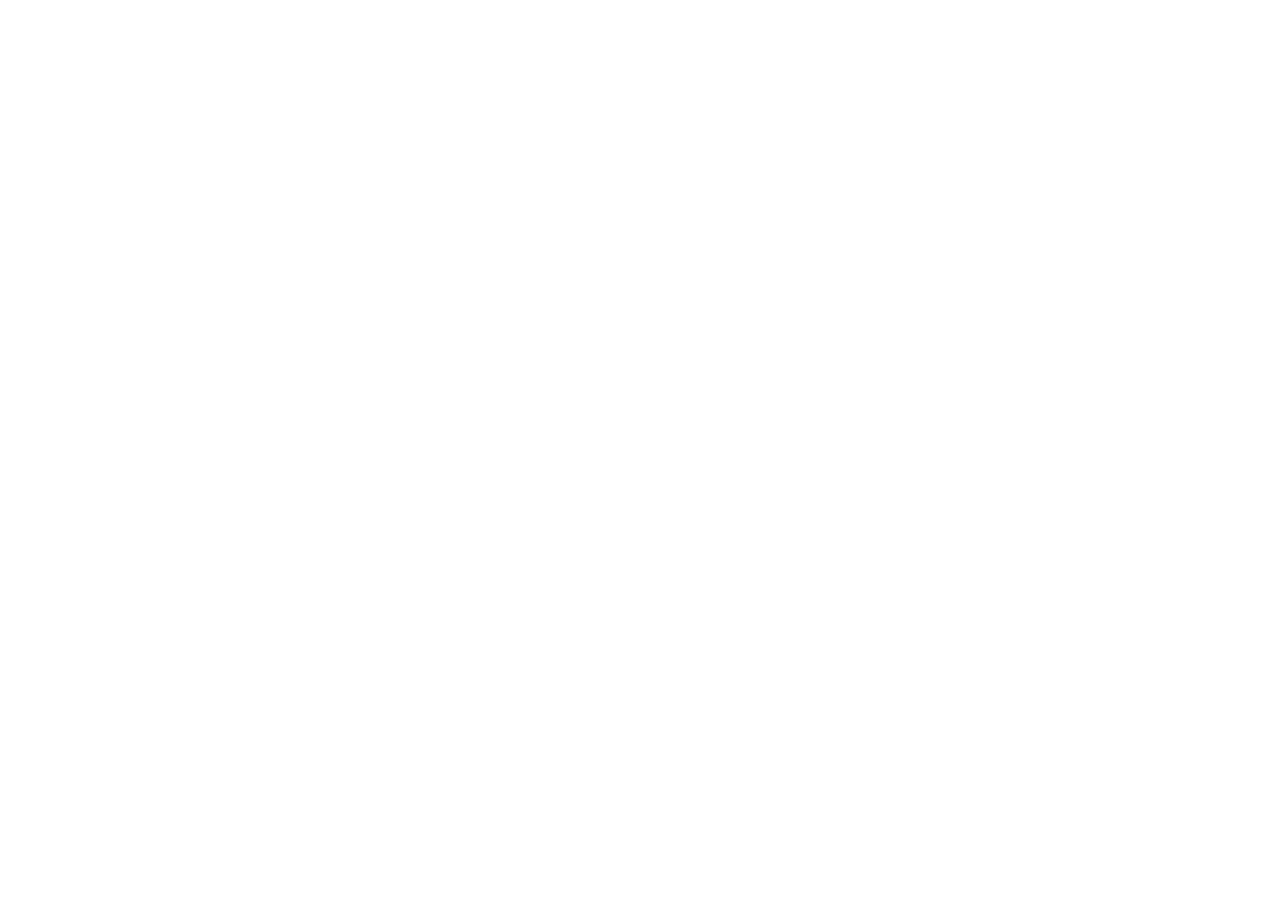
==== Index.html @ ebd0952e "Привет" ====
<!DOCTYPE html>
<html lang="en">
<head>
    <meta charset="UTF-8">
    <meta name="viewport" content="width=device-width, initial-scale=1.0">
    <title>Document</title>
</head>
<body>
    
</body>
</html>
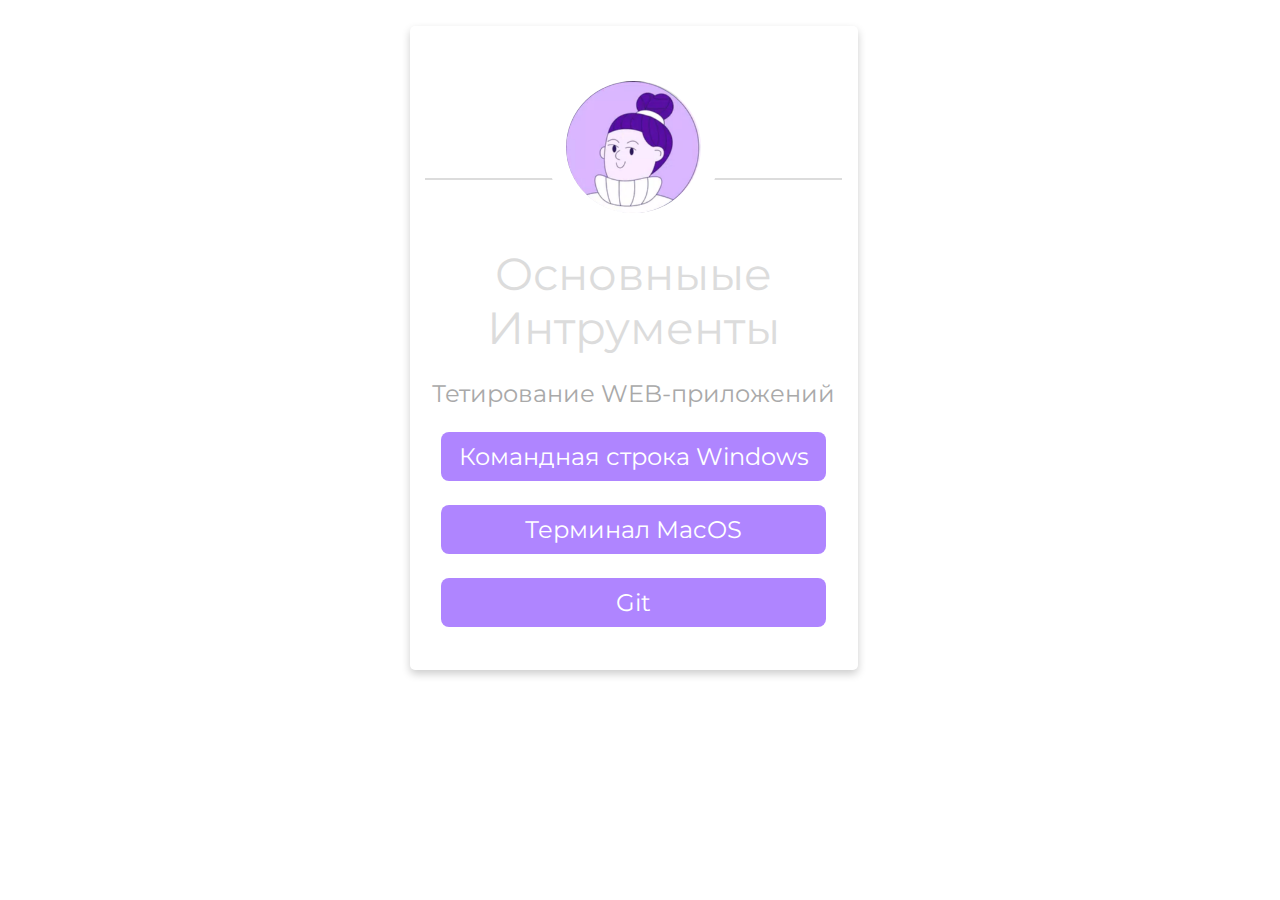
==== commit e483a075: "Привет2" ====
--- a/Index.html
+++ b/Index.html
@@ -1,11 +1,39 @@
 <!DOCTYPE html>
-<html lang="en">
-<head>
-    <meta charset="UTF-8">
-    <meta name="viewport" content="width=device-width, initial-scale=1.0">
-    <title>Document</title>
-</head>
-<body>
-    
-</body>
+<html>
+   <head>
+      <title>Portal for QA</title>
+      <link rel="stylesheet" type="text/css" href="style.css">
+      <link rel="stylesheet" type="text/css" href="font-awesome (1).css">
+      <link rel="shortcut icon" href="fav.ico" type="image/x-icon">
+      <link href="https://fonts.googleapis.com/css?family=Montserrat:700" rel="stylesheet">
+      <meta charset="utf-8">
+      <meta name="viewport" content="width=device-width, initial-scale=1">
+   </head>
+   <body>
+      <!--Card-->
+      <div class="card animate.css fadeIn">
+      <center><img class="center animated.css rollIn" src="ava (1).png" alt="avatar"></center>
+         <hr>
+         <div class="name">
+            Основныые Интрументы
+         </div>
+         <p class="subtitle">Тетирование WEB-приложений</p>
+        </hr>
+         <p class="location" align="center">
+            <a href="cmd.html">Командная строка Windows</a>
+        </p>
+        <p class="location" align="center">
+           <a href="mac.html">Терминал MacOS</a>
+        </p>
+         <p class="location" align="center">
+           <a href="git.html">Git</a>
+        </p>
+        <p> <br>
+        </p>
+     </div>
+     <!--footer-->
+     <footer class="animate.css fadeIn">
+         &copy; 2024. SkyPro
+      </footer>
+   </body>
 </html>--- a/style.css
+++ b/style.css
@@ -0,0 +1,301 @@
+* {
+	font-family: 'Montserrat', sans-serif;
+}
+
+body {
+	width: 100%;
+	margin: 0px;
+	background-image: url(../img/bg.jpg);
+	background-repeat: repeat-y no-repeat;
+	background-size: cover;
+	background-position: center;
+	background-attachment: fixed;
+}
+
+.icons>a {
+	text-decoration: none;
+	color: darkgray;
+}
+
+.location>a {
+	text-decoration: none;
+	color: white;
+}
+
+.location:hover {
+	box-shadow: 0 8px 16px 0 rgba(0, 0, 0, 0.2);
+}
+
+
+/*---------- Responsive Grid ---------------*/
+
+@media screen and (min-width: 1001px) {
+	.card {
+		margin-left: 32%;
+		margin-top: 2%;
+		padding: 0px;
+		background-color: white;
+		box-shadow: 0 4px 8px 0 rgba(0, 0, 0, 0.2);
+		transition: 0.3s;
+		width: 35%;
+		border-radius: 5px;
+	}
+	.card:hover {
+		box-shadow: 0 8px 16px 0 rgba(0, 0, 0, 1);
+	}
+	img {
+		border: 20px solid white;
+		border-radius: 50%;
+		margin-top: 8%;
+		margin-bottom: -15% !important;
+		width: 30%;
+	}
+	.name {
+		text-align: center;
+		font-size: 2.8em;
+		color: gainsboro;
+		margin-top: 15%;
+		margin-bottom: auto;
+		text-transform: capitalize;
+	}
+	hr {
+		width: 93%;
+		height: 2px;
+		background-color: gainsboro;
+		border: 0px;
+	}
+	.subtitle {
+		text-align: center;
+		font-size: 1.5em;
+		color: darkgray;
+	}
+	.icons {
+		font-size: 18px;
+		text-align: center;
+		margin-right: 0px;
+		margin-left: 0px;
+		color: darkgray;
+		margin-bottom: 40px;
+	}
+	.location {
+		text-align: center;
+		color: white;
+		font-size: 1.5em;
+		display: block;
+		background-color: rgba(175,133,255,1);
+		padding: 10px;
+		margin-left: 7%;
+		margin-right: 7%;
+		border-radius: 8px;
+	}
+}
+
+@media (min-width: 100px) and (max-width: 728px) and (orientation:portrait) {
+	body {
+		width: 100%;
+		margin: 0px;
+		background: url(../img/bg.jpg) fixed no;
+		overflow-x: hidden;
+	}
+	hr {
+		width: 93%;
+		height: 2px;
+		background-color: gainsboro;
+		border: 0px;
+	}
+	.card {
+		margin-top: 10%;
+		margin-left: 2%;
+		margin-right: 0px;
+		background-color: white;
+		box-shadow: 0 4px 8px 0 rgba(0, 0, 0, 0.2);
+		transition: 0.3s;
+		width: 95%;
+		border-radius: 5px;
+	}
+	.card:hover {
+		box-shadow: 0 8px 16px 0 rgba(0, 0, 0, 1);
+	}
+	img {
+		border: 15px solid white;
+		margin-bottom: -20% !important;
+		border-radius: 50%;
+		width: 33%;
+	}
+	.name {
+		padding-right: 4px;
+		padding-left: 4px;
+		text-align: center;
+		font-size: 2.5em;
+		color: gainsboro;
+		margin-top: 16%;
+		margin-bottom: auto;
+		text-transform: capitalize;
+	}
+	.subtitle {
+		text-align: center;
+		font-size: 1.2em;
+		color: darkgray;
+	}
+	.icons {
+		font-size: 11px;
+		text-align: center;
+		margin-right: 0px;
+		margin-left: 0px;
+		color: darkgray;
+		margin-bottom: 40px;
+	}
+	.location {
+		text-align: center;
+		color: white;
+		font-size: 0.8em;
+		display: block;
+		background-color: rgba(175,133,255,1);
+		padding: 10px;
+		margin-left: 7%;
+		margin-right: 7%;
+		border-radius: 8px;
+	}
+}
+
+@media (min-width: 100px) and (max-width: 728px) and (orientation:landscape) {
+	body {
+		width: 100%;
+		margin: 0px;
+		background: url(../img/bg.jpg) fixed no;
+		overflow-x: hidden;
+	}
+	hr {
+		width: 93%;
+		height: 2px;
+		background-color: gainsboro;
+		border: 0px;
+	}
+	.card {
+		margin-top: 6%;
+		margin-left: 9%;
+		margin-right: 0px;
+		background-color: white;
+		box-shadow: 0 4px 8px 0 rgba(0, 0, 0, 0.2);
+		transition: 0.3s;
+		width: 80%;
+		border-radius: 5px;
+	}
+	.card:hover {
+		box-shadow: 0 8px 16px 0 rgba(0, 0, 0, 1);
+	}
+	img {
+		border: 15px solid white;
+		margin-bottom: -15% !important;
+		border-radius: 50%;
+		width: 25%;
+	}
+	.name {
+		padding-right: 4px;
+		padding-left: 4px;
+		text-align: center;
+		font-size: 2.8em;
+		color: gainsboro;
+		margin-top: 16%;
+		margin-bottom: auto;
+		text-transform: capitalize;
+	}
+	.subtitle {
+		text-align: center;
+		font-size: 1.9em;
+		color: darkgray;
+	}
+	.icons {
+		font-size: 18px;
+		text-align: center;
+		margin-right: 0px;
+		margin-left: 0px;
+		color: darkgray;
+		margin-bottom: 40px;
+	}
+	.location {
+		text-align: center;
+		color: white;
+		font-size: 1.5em;
+		display: block;
+		background-color: rgba(175,133,255,1);
+		padding: 10px;
+		margin-left: 7%;
+		margin-right: 7%;
+		border-radius: 8px;
+	}
+}
+
+@media only screen and (min-width: 728px) and (max-width: 1000px) {
+	body {
+		width: 100%;
+		margin: 0px;
+		background: url(../img/bg.jpg) fixed no;
+		overflow-x: hidden;
+	}
+	hr {
+		width: 93%;
+		height: 2px;
+		background-color: gainsboro;
+		border: 0px;
+	}
+	.card {
+		margin-top: 4%;
+		margin-left: 13%;
+		align-content: center;
+		background-color: white;
+		box-shadow: 0 4px 8px 0 rgba(0, 0, 0, 0.2);
+		transition: 0.3s;
+		width: 75%;
+		border-radius: 5px;
+	}
+	.card:hover {
+		box-shadow: 0 8px 16px 0 rgba(0, 0, 0, 1);
+	}
+	img {
+		border: 15px solid white;
+		margin-bottom: -18% !important;
+		border-radius: 50%;
+		width: 30%;
+	}
+	.name {
+		text-align: center;
+		font-size: 2.5em;
+		color: gainsboro;
+		margin-top: 16%;
+		margin-bottom: auto;
+		text-transform: capitalize;
+	}
+	.subtitle {
+		text-align: center;
+		font-size: 2em;
+		color: darkgray;
+	}
+	.icons {
+		font-size: 15px;
+		text-align: center;
+		margin-right: 0px;
+		margin-left: 0px;
+		color: darkgray;
+		margin-bottom: 40px;
+	}
+	.location {
+		text-align: center;
+		color: white;
+		font-size: 1.8em;
+		display: block;
+		background-color: rgba(175,133,255,1);
+		padding: 10px;
+		margin-left: 7%;
+		margin-right: 7%;
+		border-radius: 8px;
+	}
+}
+
+
+/*---------- Responsive Grid Ends ---------------*/
+footer {
+	text-align: center;
+	color: white;
+	font-size: 1.2em
+}--- a/font-awesome (1).css
+++ b/font-awesome (1).css
@@ -0,0 +1,2337 @@
+/*!
+ *  Font Awesome 4.7.0 by @davegandy - http://fontawesome.io - @fontawesome
+ *  License - http://fontawesome.io/license (Font: SIL OFL 1.1, CSS: MIT License)
+ */
+/* FONT PATH
+ * -------------------------- */
+@font-face {
+  font-family: 'Font-Awesome';
+  src: url('../fonts/fontawesome-webfont.eot?v=4.7.0');
+  src: url('../fonts/fontawesome-webfont.eot?#iefix&v=4.7.0') format('embedded-opentype'), url('../fonts/fontawesome-webfont.woff2?v=4.7.0') format('woff2'), url('../fonts/fontawesome-webfont.woff?v=4.7.0') format('woff'), url('../fonts/fontawesome-webfont.ttf?v=4.7.0') format('truetype'), url('../fonts/fontawesome-webfont.svg?v=4.7.0#fontawesomeregular') format('svg');
+  font-weight: normal;
+  font-style: normal;
+}
+.fa {
+  display: inline-block;
+  font: normal normal normal 14px/1 Font-Awesome;
+  font-size: inherit;
+  text-rendering: auto;
+  -webkit-font-smoothing: antialiased;
+  -moz-osx-font-smoothing: grayscale;
+}
+/* makes the font 33% larger relative to the icon container */
+.fa-lg {
+  font-size: 2em;
+  line-height: 0.75em;
+  vertical-align: -15%;
+}
+.fa-2x {
+  font-size: 2em;
+}
+.fa-3x {
+  font-size: 3em;
+}
+.fa-4x {
+  font-size: 4em;
+}
+.fa-5x {
+  font-size: 5em;
+}
+.fa-fw {
+  width: 1.28571429em;
+  text-align: center;
+}
+.fa-ul {
+  padding-left: 0;
+  margin-left: 2.14285714em;
+  list-style-type: none;
+}
+.fa-ul > li {
+  position: relative;
+}
+.fa-li {
+  position: absolute;
+  left: -2.14285714em;
+  width: 2.14285714em;
+  top: 0.14285714em;
+  text-align: center;
+}
+.fa-li.fa-lg {
+  left: -1.85714286em;
+}
+.fa-border {
+  padding: .2em .25em .15em;
+  border: solid 0.08em #eeeeee;
+  border-radius: .1em;
+}
+.fa-pull-left {
+  float: left;
+}
+.fa-pull-right {
+  float: right;
+}
+.fa.fa-pull-left {
+  margin-right: .3em;
+}
+.fa.fa-pull-right {
+  margin-left: .3em;
+}
+/* Deprecated as of 4.4.0 */
+.pull-right {
+  float: right;
+}
+.pull-left {
+  float: left;
+}
+.fa.pull-left {
+  margin-right: .3em;
+}
+.fa.pull-right {
+  margin-left: .3em;
+}
+.fa-spin {
+  -webkit-animation: fa-spin 2s infinite linear;
+  animation: fa-spin 2s infinite linear;
+}
+.fa-pulse {
+  -webkit-animation: fa-spin 1s infinite steps(8);
+  animation: fa-spin 1s infinite steps(8);
+}
+@-webkit-keyframes fa-spin {
+  0% {
+    -webkit-transform: rotate(0deg);
+    transform: rotate(0deg);
+  }
+  100% {
+    -webkit-transform: rotate(359deg);
+    transform: rotate(359deg);
+  }
+}
+@keyframes fa-spin {
+  0% {
+    -webkit-transform: rotate(0deg);
+    transform: rotate(0deg);
+  }
+  100% {
+    -webkit-transform: rotate(359deg);
+    transform: rotate(359deg);
+  }
+}
+.fa-rotate-90 {
+  -ms-filter: "progid:DXImageTransform.Microsoft.BasicImage(rotation=1)";
+  -webkit-transform: rotate(90deg);
+  -ms-transform: rotate(90deg);
+  transform: rotate(90deg);
+}
+.fa-rotate-180 {
+  -ms-filter: "progid:DXImageTransform.Microsoft.BasicImage(rotation=2)";
+  -webkit-transform: rotate(180deg);
+  -ms-transform: rotate(180deg);
+  transform: rotate(180deg);
+}
+.fa-rotate-270 {
+  -ms-filter: "progid:DXImageTransform.Microsoft.BasicImage(rotation=3)";
+  -webkit-transform: rotate(270deg);
+  -ms-transform: rotate(270deg);
+  transform: rotate(270deg);
+}
+.fa-flip-horizontal {
+  -ms-filter: "progid:DXImageTransform.Microsoft.BasicImage(rotation=0, mirror=1)";
+  -webkit-transform: scale(-1, 1);
+  -ms-transform: scale(-1, 1);
+  transform: scale(-1, 1);
+}
+.fa-flip-vertical {
+  -ms-filter: "progid:DXImageTransform.Microsoft.BasicImage(rotation=2, mirror=1)";
+  -webkit-transform: scale(1, -1);
+  -ms-transform: scale(1, -1);
+  transform: scale(1, -1);
+}
+:root .fa-rotate-90,
+:root .fa-rotate-180,
+:root .fa-rotate-270,
+:root .fa-flip-horizontal,
+:root .fa-flip-vertical {
+  filter: none;
+}
+.fa-stack {
+  position: relative;
+  display: inline-block;
+  width: 2em;
+  height: 2em;
+  line-height: 2em;
+  vertical-align: middle;
+}
+.fa-stack-1x,
+.fa-stack-2x {
+  position: absolute;
+  left: 0;
+  width: 100%;
+  text-align: center;
+}
+.fa-stack-1x {
+  line-height: inherit;
+}
+.fa-stack-2x {
+  font-size: 2em;
+}
+.fa-inverse {
+  color: #ffffff;
+}
+/* Font Awesome uses the Unicode Private Use Area (PUA) to ensure screen
+   readers do not read off random characters that represent icons */
+.fa-glass:before {
+  content: "\f000";
+}
+.fa-music:before {
+  content: "\f001";
+}
+.fa-search:before {
+  content: "\f002";
+}
+.fa-envelope-o:before {
+  content: "\f003";
+}
+.fa-heart:before {
+  content: "\f004";
+}
+.fa-star:before {
+  content: "\f005";
+}
+.fa-star-o:before {
+  content: "\f006";
+}
+.fa-user:before {
+  content: "\f007";
+}
+.fa-film:before {
+  content: "\f008";
+}
+.fa-th-large:before {
+  content: "\f009";
+}
+.fa-th:before {
+  content: "\f00a";
+}
+.fa-th-list:before {
+  content: "\f00b";
+}
+.fa-check:before {
+  content: "\f00c";
+}
+.fa-remove:before,
+.fa-close:before,
+.fa-times:before {
+  content: "\f00d";
+}
+.fa-search-plus:before {
+  content: "\f00e";
+}
+.fa-search-minus:before {
+  content: "\f010";
+}
+.fa-power-off:before {
+  content: "\f011";
+}
+.fa-signal:before {
+  content: "\f012";
+}
+.fa-gear:before,
+.fa-cog:before {
+  content: "\f013";
+}
+.fa-trash-o:before {
+  content: "\f014";
+}
+.fa-home:before {
+  content: "\f015";
+}
+.fa-file-o:before {
+  content: "\f016";
+}
+.fa-clock-o:before {
+  content: "\f017";
+}
+.fa-road:before {
+  content: "\f018";
+}
+.fa-download:before {
+  content: "\f019";
+}
+.fa-arrow-circle-o-down:before {
+  content: "\f01a";
+}
+.fa-arrow-circle-o-up:before {
+  content: "\f01b";
+}
+.fa-inbox:before {
+  content: "\f01c";
+}
+.fa-play-circle-o:before {
+  content: "\f01d";
+}
+.fa-rotate-right:before,
+.fa-repeat:before {
+  content: "\f01e";
+}
+.fa-refresh:before {
+  content: "\f021";
+}
+.fa-list-alt:before {
+  content: "\f022";
+}
+.fa-lock:before {
+  content: "\f023";
+}
+.fa-flag:before {
+  content: "\f024";
+}
+.fa-headphones:before {
+  content: "\f025";
+}
+.fa-volume-off:before {
+  content: "\f026";
+}
+.fa-volume-down:before {
+  content: "\f027";
+}
+.fa-volume-up:before {
+  content: "\f028";
+}
+.fa-qrcode:before {
+  content: "\f029";
+}
+.fa-barcode:before {
+  content: "\f02a";
+}
+.fa-tag:before {
+  content: "\f02b";
+}
+.fa-tags:before {
+  content: "\f02c";
+}
+.fa-book:before {
+  content: "\f02d";
+}
+.fa-bookmark:before {
+  content: "\f02e";
+}
+.fa-print:before {
+  content: "\f02f";
+}
+.fa-camera:before {
+  content: "\f030";
+}
+.fa-font:before {
+  content: "\f031";
+}
+.fa-bold:before {
+  content: "\f032";
+}
+.fa-italic:before {
+  content: "\f033";
+}
+.fa-text-height:before {
+  content: "\f034";
+}
+.fa-text-width:before {
+  content: "\f035";
+}
+.fa-align-left:before {
+  content: "\f036";
+}
+.fa-align-center:before {
+  content: "\f037";
+}
+.fa-align-right:before {
+  content: "\f038";
+}
+.fa-align-justify:before {
+  content: "\f039";
+}
+.fa-list:before {
+  content: "\f03a";
+}
+.fa-dedent:before,
+.fa-outdent:before {
+  content: "\f03b";
+}
+.fa-indent:before {
+  content: "\f03c";
+}
+.fa-video-camera:before {
+  content: "\f03d";
+}
+.fa-photo:before,
+.fa-image:before,
+.fa-picture-o:before {
+  content: "\f03e";
+}
+.fa-pencil:before {
+  content: "\f040";
+}
+.fa-map-marker:before {
+  content: "\f041";
+}
+.fa-adjust:before {
+  content: "\f042";
+}
+.fa-tint:before {
+  content: "\f043";
+}
+.fa-edit:before,
+.fa-pencil-square-o:before {
+  content: "\f044";
+}
+.fa-share-square-o:before {
+  content: "\f045";
+}
+.fa-check-square-o:before {
+  content: "\f046";
+}
+.fa-arrows:before {
+  content: "\f047";
+}
+.fa-step-backward:before {
+  content: "\f048";
+}
+.fa-fast-backward:before {
+  content: "\f049";
+}
+.fa-backward:before {
+  content: "\f04a";
+}
+.fa-play:before {
+  content: "\f04b";
+}
+.fa-pause:before {
+  content: "\f04c";
+}
+.fa-stop:before {
+  content: "\f04d";
+}
+.fa-forward:before {
+  content: "\f04e";
+}
+.fa-fast-forward:before {
+  content: "\f050";
+}
+.fa-step-forward:before {
+  content: "\f051";
+}
+.fa-eject:before {
+  content: "\f052";
+}
+.fa-chevron-left:before {
+  content: "\f053";
+}
+.fa-chevron-right:before {
+  content: "\f054";
+}
+.fa-plus-circle:before {
+  content: "\f055";
+}
+.fa-minus-circle:before {
+  content: "\f056";
+}
+.fa-times-circle:before {
+  content: "\f057";
+}
+.fa-check-circle:before {
+  content: "\f058";
+}
+.fa-question-circle:before {
+  content: "\f059";
+}
+.fa-info-circle:before {
+  content: "\f05a";
+}
+.fa-crosshairs:before {
+  content: "\f05b";
+}
+.fa-times-circle-o:before {
+  content: "\f05c";
+}
+.fa-check-circle-o:before {
+  content: "\f05d";
+}
+.fa-ban:before {
+  content: "\f05e";
+}
+.fa-arrow-left:before {
+  content: "\f060";
+}
+.fa-arrow-right:before {
+  content: "\f061";
+}
+.fa-arrow-up:before {
+  content: "\f062";
+}
+.fa-arrow-down:before {
+  content: "\f063";
+}
+.fa-mail-forward:before,
+.fa-share:before {
+  content: "\f064";
+}
+.fa-expand:before {
+  content: "\f065";
+}
+.fa-compress:before {
+  content: "\f066";
+}
+.fa-plus:before {
+  content: "\f067";
+}
+.fa-minus:before {
+  content: "\f068";
+}
+.fa-asterisk:before {
+  content: "\f069";
+}
+.fa-exclamation-circle:before {
+  content: "\f06a";
+}
+.fa-gift:before {
+  content: "\f06b";
+}
+.fa-leaf:before {
+  content: "\f06c";
+}
+.fa-fire:before {
+  content: "\f06d";
+}
+.fa-eye:before {
+  content: "\f06e";
+}
+.fa-eye-slash:before {
+  content: "\f070";
+}
+.fa-warning:before,
+.fa-exclamation-triangle:before {
+  content: "\f071";
+}
+.fa-plane:before {
+  content: "\f072";
+}
+.fa-calendar:before {
+  content: "\f073";
+}
+.fa-random:before {
+  content: "\f074";
+}
+.fa-comment:before {
+  content: "\f075";
+}
+.fa-magnet:before {
+  content: "\f076";
+}
+.fa-chevron-up:before {
+  content: "\f077";
+}
+.fa-chevron-down:before {
+  content: "\f078";
+}
+.fa-retweet:before {
+  content: "\f079";
+}
+.fa-shopping-cart:before {
+  content: "\f07a";
+}
+.fa-folder:before {
+  content: "\f07b";
+}
+.fa-folder-open:before {
+  content: "\f07c";
+}
+.fa-arrows-v:before {
+  content: "\f07d";
+}
+.fa-arrows-h:before {
+  content: "\f07e";
+}
+.fa-bar-chart-o:before,
+.fa-bar-chart:before {
+  content: "\f080";
+}
+.fa-twitter-square:before {
+  content: "\f081";
+}
+.fa-facebook-square:before {
+  content: "\f082";
+}
+.fa-camera-retro:before {
+  content: "\f083";
+}
+.fa-key:before {
+  content: "\f084";
+}
+.fa-gears:before,
+.fa-cogs:before {
+  content: "\f085";
+}
+.fa-comments:before {
+  content: "\f086";
+}
+.fa-thumbs-o-up:before {
+  content: "\f087";
+}
+.fa-thumbs-o-down:before {
+  content: "\f088";
+}
+.fa-star-half:before {
+  content: "\f089";
+}
+.fa-heart-o:before {
+  content: "\f08a";
+}
+.fa-sign-out:before {
+  content: "\f08b";
+}
+.fa-linkedin-square:before {
+  content: "\f08c";
+}
+.fa-thumb-tack:before {
+  content: "\f08d";
+}
+.fa-external-link:before {
+  content: "\f08e";
+}
+.fa-sign-in:before {
+  content: "\f090";
+}
+.fa-trophy:before {
+  content: "\f091";
+}
+.fa-github-square:before {
+  content: "\f092";
+}
+.fa-upload:before {
+  content: "\f093";
+}
+.fa-lemon-o:before {
+  content: "\f094";
+}
+.fa-phone:before {
+  content: "\f095";
+}
+.fa-square-o:before {
+  content: "\f096";
+}
+.fa-bookmark-o:before {
+  content: "\f097";
+}
+.fa-phone-square:before {
+  content: "\f098";
+}
+.fa-twitter:before {
+  content: "\f099";
+}
+.fa-facebook-f:before,
+.fa-facebook:before {
+  content: "\f09a";
+}
+.fa-github:before {
+  content: "\f09b";
+}
+.fa-unlock:before {
+  content: "\f09c";
+}
+.fa-credit-card:before {
+  content: "\f09d";
+}
+.fa-feed:before,
+.fa-rss:before {
+  content: "\f09e";
+}
+.fa-hdd-o:before {
+  content: "\f0a0";
+}
+.fa-bullhorn:before {
+  content: "\f0a1";
+}
+.fa-bell:before {
+  content: "\f0f3";
+}
+.fa-certificate:before {
+  content: "\f0a3";
+}
+.fa-hand-o-right:before {
+  content: "\f0a4";
+}
+.fa-hand-o-left:before {
+  content: "\f0a5";
+}
+.fa-hand-o-up:before {
+  content: "\f0a6";
+}
+.fa-hand-o-down:before {
+  content: "\f0a7";
+}
+.fa-arrow-circle-left:before {
+  content: "\f0a8";
+}
+.fa-arrow-circle-right:before {
+  content: "\f0a9";
+}
+.fa-arrow-circle-up:before {
+  content: "\f0aa";
+}
+.fa-arrow-circle-down:before {
+  content: "\f0ab";
+}
+.fa-globe:before {
+  content: "\f0ac";
+}
+.fa-wrench:before {
+  content: "\f0ad";
+}
+.fa-tasks:before {
+  content: "\f0ae";
+}
+.fa-filter:before {
+  content: "\f0b0";
+}
+.fa-briefcase:before {
+  content: "\f0b1";
+}
+.fa-arrows-alt:before {
+  content: "\f0b2";
+}
+.fa-group:before,
+.fa-users:before {
+  content: "\f0c0";
+}
+.fa-chain:before,
+.fa-link:before {
+  content: "\f0c1";
+}
+.fa-cloud:before {
+  content: "\f0c2";
+}
+.fa-flask:before {
+  content: "\f0c3";
+}
+.fa-cut:before,
+.fa-scissors:before {
+  content: "\f0c4";
+}
+.fa-copy:before,
+.fa-files-o:before {
+  content: "\f0c5";
+}
+.fa-paperclip:before {
+  content: "\f0c6";
+}
+.fa-save:before,
+.fa-floppy-o:before {
+  content: "\f0c7";
+}
+.fa-square:before {
+  content: "\f0c8";
+}
+.fa-navicon:before,
+.fa-reorder:before,
+.fa-bars:before {
+  content: "\f0c9";
+}
+.fa-list-ul:before {
+  content: "\f0ca";
+}
+.fa-list-ol:before {
+  content: "\f0cb";
+}
+.fa-strikethrough:before {
+  content: "\f0cc";
+}
+.fa-underline:before {
+  content: "\f0cd";
+}
+.fa-table:before {
+  content: "\f0ce";
+}
+.fa-magic:before {
+  content: "\f0d0";
+}
+.fa-truck:before {
+  content: "\f0d1";
+}
+.fa-pinterest:before {
+  content: "\f0d2";
+}
+.fa-pinterest-square:before {
+  content: "\f0d3";
+}
+.fa-google-plus-square:before {
+  content: "\f0d4";
+}
+.fa-google-plus:before {
+  content: "\f0d5";
+}
+.fa-money:before {
+  content: "\f0d6";
+}
+.fa-caret-down:before {
+  content: "\f0d7";
+}
+.fa-caret-up:before {
+  content: "\f0d8";
+}
+.fa-caret-left:before {
+  content: "\f0d9";
+}
+.fa-caret-right:before {
+  content: "\f0da";
+}
+.fa-columns:before {
+  content: "\f0db";
+}
+.fa-unsorted:before,
+.fa-sort:before {
+  content: "\f0dc";
+}
+.fa-sort-down:before,
+.fa-sort-desc:before {
+  content: "\f0dd";
+}
+.fa-sort-up:before,
+.fa-sort-asc:before {
+  content: "\f0de";
+}
+.fa-envelope:before {
+  content: "\f0e0";
+}
+.fa-linkedin:before {
+  content: "\f0e1";
+}
+.fa-rotate-left:before,
+.fa-undo:before {
+  content: "\f0e2";
+}
+.fa-legal:before,
+.fa-gavel:before {
+  content: "\f0e3";
+}
+.fa-dashboard:before,
+.fa-tachometer:before {
+  content: "\f0e4";
+}
+.fa-comment-o:before {
+  content: "\f0e5";
+}
+.fa-comments-o:before {
+  content: "\f0e6";
+}
+.fa-flash:before,
+.fa-bolt:before {
+  content: "\f0e7";
+}
+.fa-sitemap:before {
+  content: "\f0e8";
+}
+.fa-umbrella:before {
+  content: "\f0e9";
+}
+.fa-paste:before,
+.fa-clipboard:before {
+  content: "\f0ea";
+}
+.fa-lightbulb-o:before {
+  content: "\f0eb";
+}
+.fa-exchange:before {
+  content: "\f0ec";
+}
+.fa-cloud-download:before {
+  content: "\f0ed";
+}
+.fa-cloud-upload:before {
+  content: "\f0ee";
+}
+.fa-user-md:before {
+  content: "\f0f0";
+}
+.fa-stethoscope:before {
+  content: "\f0f1";
+}
+.fa-suitcase:before {
+  content: "\f0f2";
+}
+.fa-bell-o:before {
+  content: "\f0a2";
+}
+.fa-coffee:before {
+  content: "\f0f4";
+}
+.fa-cutlery:before {
+  content: "\f0f5";
+}
+.fa-file-text-o:before {
+  content: "\f0f6";
+}
+.fa-building-o:before {
+  content: "\f0f7";
+}
+.fa-hospital-o:before {
+  content: "\f0f8";
+}
+.fa-ambulance:before {
+  content: "\f0f9";
+}
+.fa-medkit:before {
+  content: "\f0fa";
+}
+.fa-fighter-jet:before {
+  content: "\f0fb";
+}
+.fa-beer:before {
+  content: "\f0fc";
+}
+.fa-h-square:before {
+  content: "\f0fd";
+}
+.fa-plus-square:before {
+  content: "\f0fe";
+}
+.fa-angle-double-left:before {
+  content: "\f100";
+}
+.fa-angle-double-right:before {
+  content: "\f101";
+}
+.fa-angle-double-up:before {
+  content: "\f102";
+}
+.fa-angle-double-down:before {
+  content: "\f103";
+}
+.fa-angle-left:before {
+  content: "\f104";
+}
+.fa-angle-right:before {
+  content: "\f105";
+}
+.fa-angle-up:before {
+  content: "\f106";
+}
+.fa-angle-down:before {
+  content: "\f107";
+}
+.fa-desktop:before {
+  content: "\f108";
+}
+.fa-laptop:before {
+  content: "\f109";
+}
+.fa-tablet:before {
+  content: "\f10a";
+}
+.fa-mobile-phone:before,
+.fa-mobile:before {
+  content: "\f10b";
+}
+.fa-circle-o:before {
+  content: "\f10c";
+}
+.fa-quote-left:before {
+  content: "\f10d";
+}
+.fa-quote-right:before {
+  content: "\f10e";
+}
+.fa-spinner:before {
+  content: "\f110";
+}
+.fa-circle:before {
+  content: "\f111";
+}
+.fa-mail-reply:before,
+.fa-reply:before {
+  content: "\f112";
+}
+.fa-github-alt:before {
+  content: "\f113";
+}
+.fa-folder-o:before {
+  content: "\f114";
+}
+.fa-folder-open-o:before {
+  content: "\f115";
+}
+.fa-smile-o:before {
+  content: "\f118";
+}
+.fa-frown-o:before {
+  content: "\f119";
+}
+.fa-meh-o:before {
+  content: "\f11a";
+}
+.fa-gamepad:before {
+  content: "\f11b";
+}
+.fa-keyboard-o:before {
+  content: "\f11c";
+}
+.fa-flag-o:before {
+  content: "\f11d";
+}
+.fa-flag-checkered:before {
+  content: "\f11e";
+}
+.fa-terminal:before {
+  content: "\f120";
+}
+.fa-code:before {
+  content: "\f121";
+}
+.fa-mail-reply-all:before,
+.fa-reply-all:before {
+  content: "\f122";
+}
+.fa-star-half-empty:before,
+.fa-star-half-full:before,
+.fa-star-half-o:before {
+  content: "\f123";
+}
+.fa-location-arrow:before {
+  content: "\f124";
+}
+.fa-crop:before {
+  content: "\f125";
+}
+.fa-code-fork:before {
+  content: "\f126";
+}
+.fa-unlink:before,
+.fa-chain-broken:before {
+  content: "\f127";
+}
+.fa-question:before {
+  content: "\f128";
+}
+.fa-info:before {
+  content: "\f129";
+}
+.fa-exclamation:before {
+  content: "\f12a";
+}
+.fa-superscript:before {
+  content: "\f12b";
+}
+.fa-subscript:before {
+  content: "\f12c";
+}
+.fa-eraser:before {
+  content: "\f12d";
+}
+.fa-puzzle-piece:before {
+  content: "\f12e";
+}
+.fa-microphone:before {
+  content: "\f130";
+}
+.fa-microphone-slash:before {
+  content: "\f131";
+}
+.fa-shield:before {
+  content: "\f132";
+}
+.fa-calendar-o:before {
+  content: "\f133";
+}
+.fa-fire-extinguisher:before {
+  content: "\f134";
+}
+.fa-rocket:before {
+  content: "\f135";
+}
+.fa-maxcdn:before {
+  content: "\f136";
+}
+.fa-chevron-circle-left:before {
+  content: "\f137";
+}
+.fa-chevron-circle-right:before {
+  content: "\f138";
+}
+.fa-chevron-circle-up:before {
+  content: "\f139";
+}
+.fa-chevron-circle-down:before {
+  content: "\f13a";
+}
+.fa-html5:before {
+  content: "\f13b";
+}
+.fa-css3:before {
+  content: "\f13c";
+}
+.fa-anchor:before {
+  content: "\f13d";
+}
+.fa-unlock-alt:before {
+  content: "\f13e";
+}
+.fa-bullseye:before {
+  content: "\f140";
+}
+.fa-ellipsis-h:before {
+  content: "\f141";
+}
+.fa-ellipsis-v:before {
+  content: "\f142";
+}
+.fa-rss-square:before {
+  content: "\f143";
+}
+.fa-play-circle:before {
+  content: "\f144";
+}
+.fa-ticket:before {
+  content: "\f145";
+}
+.fa-minus-square:before {
+  content: "\f146";
+}
+.fa-minus-square-o:before {
+  content: "\f147";
+}
+.fa-level-up:before {
+  content: "\f148";
+}
+.fa-level-down:before {
+  content: "\f149";
+}
+.fa-check-square:before {
+  content: "\f14a";
+}
+.fa-pencil-square:before {
+  content: "\f14b";
+}
+.fa-external-link-square:before {
+  content: "\f14c";
+}
+.fa-share-square:before {
+  content: "\f14d";
+}
+.fa-compass:before {
+  content: "\f14e";
+}
+.fa-toggle-down:before,
+.fa-caret-square-o-down:before {
+  content: "\f150";
+}
+.fa-toggle-up:before,
+.fa-caret-square-o-up:before {
+  content: "\f151";
+}
+.fa-toggle-right:before,
+.fa-caret-square-o-right:before {
+  content: "\f152";
+}
+.fa-euro:before,
+.fa-eur:before {
+  content: "\f153";
+}
+.fa-gbp:before {
+  content: "\f154";
+}
+.fa-dollar:before,
+.fa-usd:before {
+  content: "\f155";
+}
+.fa-rupee:before,
+.fa-inr:before {
+  content: "\f156";
+}
+.fa-cny:before,
+.fa-rmb:before,
+.fa-yen:before,
+.fa-jpy:before {
+  content: "\f157";
+}
+.fa-ruble:before,
+.fa-rouble:before,
+.fa-rub:before {
+  content: "\f158";
+}
+.fa-won:before,
+.fa-krw:before {
+  content: "\f159";
+}
+.fa-bitcoin:before,
+.fa-btc:before {
+  content: "\f15a";
+}
+.fa-file:before {
+  content: "\f15b";
+}
+.fa-file-text:before {
+  content: "\f15c";
+}
+.fa-sort-alpha-asc:before {
+  content: "\f15d";
+}
+.fa-sort-alpha-desc:before {
+  content: "\f15e";
+}
+.fa-sort-amount-asc:before {
+  content: "\f160";
+}
+.fa-sort-amount-desc:before {
+  content: "\f161";
+}
+.fa-sort-numeric-asc:before {
+  content: "\f162";
+}
+.fa-sort-numeric-desc:before {
+  content: "\f163";
+}
+.fa-thumbs-up:before {
+  content: "\f164";
+}
+.fa-thumbs-down:before {
+  content: "\f165";
+}
+.fa-youtube-square:before {
+  content: "\f166";
+}
+.fa-youtube:before {
+  content: "\f167";
+}
+.fa-xing:before {
+  content: "\f168";
+}
+.fa-xing-square:before {
+  content: "\f169";
+}
+.fa-youtube-play:before {
+  content: "\f16a";
+}
+.fa-dropbox:before {
+  content: "\f16b";
+}
+.fa-stack-overflow:before {
+  content: "\f16c";
+}
+.fa-instagram:before {
+  content: "\f16d";
+}
+.fa-flickr:before {
+  content: "\f16e";
+}
+.fa-adn:before {
+  content: "\f170";
+}
+.fa-bitbucket:before {
+  content: "\f171";
+}
+.fa-bitbucket-square:before {
+  content: "\f172";
+}
+.fa-tumblr:before {
+  content: "\f173";
+}
+.fa-tumblr-square:before {
+  content: "\f174";
+}
+.fa-long-arrow-down:before {
+  content: "\f175";
+}
+.fa-long-arrow-up:before {
+  content: "\f176";
+}
+.fa-long-arrow-left:before {
+  content: "\f177";
+}
+.fa-long-arrow-right:before {
+  content: "\f178";
+}
+.fa-apple:before {
+  content: "\f179";
+}
+.fa-windows:before {
+  content: "\f17a";
+}
+.fa-android:before {
+  content: "\f17b";
+}
+.fa-linux:before {
+  content: "\f17c";
+}
+.fa-dribbble:before {
+  content: "\f17d";
+}
+.fa-skype:before {
+  content: "\f17e";
+}
+.fa-foursquare:before {
+  content: "\f180";
+}
+.fa-trello:before {
+  content: "\f181";
+}
+.fa-female:before {
+  content: "\f182";
+}
+.fa-male:before {
+  content: "\f183";
+}
+.fa-gittip:before,
+.fa-gratipay:before {
+  content: "\f184";
+}
+.fa-sun-o:before {
+  content: "\f185";
+}
+.fa-moon-o:before {
+  content: "\f186";
+}
+.fa-archive:before {
+  content: "\f187";
+}
+.fa-bug:before {
+  content: "\f188";
+}
+.fa-vk:before {
+  content: "\f189";
+}
+.fa-weibo:before {
+  content: "\f18a";
+}
+.fa-renren:before {
+  content: "\f18b";
+}
+.fa-pagelines:before {
+  content: "\f18c";
+}
+.fa-stack-exchange:before {
+  content: "\f18d";
+}
+.fa-arrow-circle-o-right:before {
+  content: "\f18e";
+}
+.fa-arrow-circle-o-left:before {
+  content: "\f190";
+}
+.fa-toggle-left:before,
+.fa-caret-square-o-left:before {
+  content: "\f191";
+}
+.fa-dot-circle-o:before {
+  content: "\f192";
+}
+.fa-wheelchair:before {
+  content: "\f193";
+}
+.fa-vimeo-square:before {
+  content: "\f194";
+}
+.fa-turkish-lira:before,
+.fa-try:before {
+  content: "\f195";
+}
+.fa-plus-square-o:before {
+  content: "\f196";
+}
+.fa-space-shuttle:before {
+  content: "\f197";
+}
+.fa-slack:before {
+  content: "\f198";
+}
+.fa-envelope-square:before {
+  content: "\f199";
+}
+.fa-wordpress:before {
+  content: "\f19a";
+}
+.fa-openid:before {
+  content: "\f19b";
+}
+.fa-institution:before,
+.fa-bank:before,
+.fa-university:before {
+  content: "\f19c";
+}
+.fa-mortar-board:before,
+.fa-graduation-cap:before {
+  content: "\f19d";
+}
+.fa-yahoo:before {
+  content: "\f19e";
+}
+.fa-google:before {
+  content: "\f1a0";
+}
+.fa-reddit:before {
+  content: "\f1a1";
+}
+.fa-reddit-square:before {
+  content: "\f1a2";
+}
+.fa-stumbleupon-circle:before {
+  content: "\f1a3";
+}
+.fa-stumbleupon:before {
+  content: "\f1a4";
+}
+.fa-delicious:before {
+  content: "\f1a5";
+}
+.fa-digg:before {
+  content: "\f1a6";
+}
+.fa-pied-piper-pp:before {
+  content: "\f1a7";
+}
+.fa-pied-piper-alt:before {
+  content: "\f1a8";
+}
+.fa-drupal:before {
+  content: "\f1a9";
+}
+.fa-joomla:before {
+  content: "\f1aa";
+}
+.fa-language:before {
+  content: "\f1ab";
+}
+.fa-fax:before {
+  content: "\f1ac";
+}
+.fa-building:before {
+  content: "\f1ad";
+}
+.fa-child:before {
+  content: "\f1ae";
+}
+.fa-paw:before {
+  content: "\f1b0";
+}
+.fa-spoon:before {
+  content: "\f1b1";
+}
+.fa-cube:before {
+  content: "\f1b2";
+}
+.fa-cubes:before {
+  content: "\f1b3";
+}
+.fa-behance:before {
+  content: "\f1b4";
+}
+.fa-behance-square:before {
+  content: "\f1b5";
+}
+.fa-steam:before {
+  content: "\f1b6";
+}
+.fa-steam-square:before {
+  content: "\f1b7";
+}
+.fa-recycle:before {
+  content: "\f1b8";
+}
+.fa-automobile:before,
+.fa-car:before {
+  content: "\f1b9";
+}
+.fa-cab:before,
+.fa-taxi:before {
+  content: "\f1ba";
+}
+.fa-tree:before {
+  content: "\f1bb";
+}
+.fa-spotify:before {
+  content: "\f1bc";
+}
+.fa-deviantart:before {
+  content: "\f1bd";
+}
+.fa-soundcloud:before {
+  content: "\f1be";
+}
+.fa-database:before {
+  content: "\f1c0";
+}
+.fa-file-pdf-o:before {
+  content: "\f1c1";
+}
+.fa-file-word-o:before {
+  content: "\f1c2";
+}
+.fa-file-excel-o:before {
+  content: "\f1c3";
+}
+.fa-file-powerpoint-o:before {
+  content: "\f1c4";
+}
+.fa-file-photo-o:before,
+.fa-file-picture-o:before,
+.fa-file-image-o:before {
+  content: "\f1c5";
+}
+.fa-file-zip-o:before,
+.fa-file-archive-o:before {
+  content: "\f1c6";
+}
+.fa-file-sound-o:before,
+.fa-file-audio-o:before {
+  content: "\f1c7";
+}
+.fa-file-movie-o:before,
+.fa-file-video-o:before {
+  content: "\f1c8";
+}
+.fa-file-code-o:before {
+  content: "\f1c9";
+}
+.fa-vine:before {
+  content: "\f1ca";
+}
+.fa-codepen:before {
+  content: "\f1cb";
+}
+.fa-jsfiddle:before {
+  content: "\f1cc";
+}
+.fa-life-bouy:before,
+.fa-life-buoy:before,
+.fa-life-saver:before,
+.fa-support:before,
+.fa-life-ring:before {
+  content: "\f1cd";
+}
+.fa-circle-o-notch:before {
+  content: "\f1ce";
+}
+.fa-ra:before,
+.fa-resistance:before,
+.fa-rebel:before {
+  content: "\f1d0";
+}
+.fa-ge:before,
+.fa-empire:before {
+  content: "\f1d1";
+}
+.fa-git-square:before {
+  content: "\f1d2";
+}
+.fa-git:before {
+  content: "\f1d3";
+}
+.fa-y-combinator-square:before,
+.fa-yc-square:before,
+.fa-hacker-news:before {
+  content: "\f1d4";
+}
+.fa-tencent-weibo:before {
+  content: "\f1d5";
+}
+.fa-qq:before {
+  content: "\f1d6";
+}
+.fa-wechat:before,
+.fa-weixin:before {
+  content: "\f1d7";
+}
+.fa-send:before,
+.fa-paper-plane:before {
+  content: "\f1d8";
+}
+.fa-send-o:before,
+.fa-paper-plane-o:before {
+  content: "\f1d9";
+}
+.fa-history:before {
+  content: "\f1da";
+}
+.fa-circle-thin:before {
+  content: "\f1db";
+}
+.fa-header:before {
+  content: "\f1dc";
+}
+.fa-paragraph:before {
+  content: "\f1dd";
+}
+.fa-sliders:before {
+  content: "\f1de";
+}
+.fa-share-alt:before {
+  content: "\f1e0";
+}
+.fa-share-alt-square:before {
+  content: "\f1e1";
+}
+.fa-bomb:before {
+  content: "\f1e2";
+}
+.fa-soccer-ball-o:before,
+.fa-futbol-o:before {
+  content: "\f1e3";
+}
+.fa-tty:before {
+  content: "\f1e4";
+}
+.fa-binoculars:before {
+  content: "\f1e5";
+}
+.fa-plug:before {
+  content: "\f1e6";
+}
+.fa-slideshare:before {
+  content: "\f1e7";
+}
+.fa-twitch:before {
+  content: "\f1e8";
+}
+.fa-yelp:before {
+  content: "\f1e9";
+}
+.fa-newspaper-o:before {
+  content: "\f1ea";
+}
+.fa-wifi:before {
+  content: "\f1eb";
+}
+.fa-calculator:before {
+  content: "\f1ec";
+}
+.fa-paypal:before {
+  content: "\f1ed";
+}
+.fa-google-wallet:before {
+  content: "\f1ee";
+}
+.fa-cc-visa:before {
+  content: "\f1f0";
+}
+.fa-cc-mastercard:before {
+  content: "\f1f1";
+}
+.fa-cc-discover:before {
+  content: "\f1f2";
+}
+.fa-cc-amex:before {
+  content: "\f1f3";
+}
+.fa-cc-paypal:before {
+  content: "\f1f4";
+}
+.fa-cc-stripe:before {
+  content: "\f1f5";
+}
+.fa-bell-slash:before {
+  content: "\f1f6";
+}
+.fa-bell-slash-o:before {
+  content: "\f1f7";
+}
+.fa-trash:before {
+  content: "\f1f8";
+}
+.fa-copyright:before {
+  content: "\f1f9";
+}
+.fa-at:before {
+  content: "\f1fa";
+}
+.fa-eyedropper:before {
+  content: "\f1fb";
+}
+.fa-paint-brush:before {
+  content: "\f1fc";
+}
+.fa-birthday-cake:before {
+  content: "\f1fd";
+}
+.fa-area-chart:before {
+  content: "\f1fe";
+}
+.fa-pie-chart:before {
+  content: "\f200";
+}
+.fa-line-chart:before {
+  content: "\f201";
+}
+.fa-lastfm:before {
+  content: "\f202";
+}
+.fa-lastfm-square:before {
+  content: "\f203";
+}
+.fa-toggle-off:before {
+  content: "\f204";
+}
+.fa-toggle-on:before {
+  content: "\f205";
+}
+.fa-bicycle:before {
+  content: "\f206";
+}
+.fa-bus:before {
+  content: "\f207";
+}
+.fa-ioxhost:before {
+  content: "\f208";
+}
+.fa-angellist:before {
+  content: "\f209";
+}
+.fa-cc:before {
+  content: "\f20a";
+}
+.fa-shekel:before,
+.fa-sheqel:before,
+.fa-ils:before {
+  content: "\f20b";
+}
+.fa-meanpath:before {
+  content: "\f20c";
+}
+.fa-buysellads:before {
+  content: "\f20d";
+}
+.fa-connectdevelop:before {
+  content: "\f20e";
+}
+.fa-dashcube:before {
+  content: "\f210";
+}
+.fa-forumbee:before {
+  content: "\f211";
+}
+.fa-leanpub:before {
+  content: "\f212";
+}
+.fa-sellsy:before {
+  content: "\f213";
+}
+.fa-shirtsinbulk:before {
+  content: "\f214";
+}
+.fa-simplybuilt:before {
+  content: "\f215";
+}
+.fa-skyatlas:before {
+  content: "\f216";
+}
+.fa-cart-plus:before {
+  content: "\f217";
+}
+.fa-cart-arrow-down:before {
+  content: "\f218";
+}
+.fa-diamond:before {
+  content: "\f219";
+}
+.fa-ship:before {
+  content: "\f21a";
+}
+.fa-user-secret:before {
+  content: "\f21b";
+}
+.fa-motorcycle:before {
+  content: "\f21c";
+}
+.fa-street-view:before {
+  content: "\f21d";
+}
+.fa-heartbeat:before {
+  content: "\f21e";
+}
+.fa-venus:before {
+  content: "\f221";
+}
+.fa-mars:before {
+  content: "\f222";
+}
+.fa-mercury:before {
+  content: "\f223";
+}
+.fa-intersex:before,
+.fa-transgender:before {
+  content: "\f224";
+}
+.fa-transgender-alt:before {
+  content: "\f225";
+}
+.fa-venus-double:before {
+  content: "\f226";
+}
+.fa-mars-double:before {
+  content: "\f227";
+}
+.fa-venus-mars:before {
+  content: "\f228";
+}
+.fa-mars-stroke:before {
+  content: "\f229";
+}
+.fa-mars-stroke-v:before {
+  content: "\f22a";
+}
+.fa-mars-stroke-h:before {
+  content: "\f22b";
+}
+.fa-neuter:before {
+  content: "\f22c";
+}
+.fa-genderless:before {
+  content: "\f22d";
+}
+.fa-facebook-official:before {
+  content: "\f230";
+}
+.fa-pinterest-p:before {
+  content: "\f231";
+}
+.fa-whatsapp:before {
+  content: "\f232";
+}
+.fa-server:before {
+  content: "\f233";
+}
+.fa-user-plus:before {
+  content: "\f234";
+}
+.fa-user-times:before {
+  content: "\f235";
+}
+.fa-hotel:before,
+.fa-bed:before {
+  content: "\f236";
+}
+.fa-viacoin:before {
+  content: "\f237";
+}
+.fa-train:before {
+  content: "\f238";
+}
+.fa-subway:before {
+  content: "\f239";
+}
+.fa-medium:before {
+  content: "\f23a";
+}
+.fa-yc:before,
+.fa-y-combinator:before {
+  content: "\f23b";
+}
+.fa-optin-monster:before {
+  content: "\f23c";
+}
+.fa-opencart:before {
+  content: "\f23d";
+}
+.fa-expeditedssl:before {
+  content: "\f23e";
+}
+.fa-battery-4:before,
+.fa-battery:before,
+.fa-battery-full:before {
+  content: "\f240";
+}
+.fa-battery-3:before,
+.fa-battery-three-quarters:before {
+  content: "\f241";
+}
+.fa-battery-2:before,
+.fa-battery-half:before {
+  content: "\f242";
+}
+.fa-battery-1:before,
+.fa-battery-quarter:before {
+  content: "\f243";
+}
+.fa-battery-0:before,
+.fa-battery-empty:before {
+  content: "\f244";
+}
+.fa-mouse-pointer:before {
+  content: "\f245";
+}
+.fa-i-cursor:before {
+  content: "\f246";
+}
+.fa-object-group:before {
+  content: "\f247";
+}
+.fa-object-ungroup:before {
+  content: "\f248";
+}
+.fa-sticky-note:before {
+  content: "\f249";
+}
+.fa-sticky-note-o:before {
+  content: "\f24a";
+}
+.fa-cc-jcb:before {
+  content: "\f24b";
+}
+.fa-cc-diners-club:before {
+  content: "\f24c";
+}
+.fa-clone:before {
+  content: "\f24d";
+}
+.fa-balance-scale:before {
+  content: "\f24e";
+}
+.fa-hourglass-o:before {
+  content: "\f250";
+}
+.fa-hourglass-1:before,
+.fa-hourglass-start:before {
+  content: "\f251";
+}
+.fa-hourglass-2:before,
+.fa-hourglass-half:before {
+  content: "\f252";
+}
+.fa-hourglass-3:before,
+.fa-hourglass-end:before {
+  content: "\f253";
+}
+.fa-hourglass:before {
+  content: "\f254";
+}
+.fa-hand-grab-o:before,
+.fa-hand-rock-o:before {
+  content: "\f255";
+}
+.fa-hand-stop-o:before,
+.fa-hand-paper-o:before {
+  content: "\f256";
+}
+.fa-hand-scissors-o:before {
+  content: "\f257";
+}
+.fa-hand-lizard-o:before {
+  content: "\f258";
+}
+.fa-hand-spock-o:before {
+  content: "\f259";
+}
+.fa-hand-pointer-o:before {
+  content: "\f25a";
+}
+.fa-hand-peace-o:before {
+  content: "\f25b";
+}
+.fa-trademark:before {
+  content: "\f25c";
+}
+.fa-registered:before {
+  content: "\f25d";
+}
+.fa-creative-commons:before {
+  content: "\f25e";
+}
+.fa-gg:before {
+  content: "\f260";
+}
+.fa-gg-circle:before {
+  content: "\f261";
+}
+.fa-tripadvisor:before {
+  content: "\f262";
+}
+.fa-odnoklassniki:before {
+  content: "\f263";
+}
+.fa-odnoklassniki-square:before {
+  content: "\f264";
+}
+.fa-get-pocket:before {
+  content: "\f265";
+}
+.fa-wikipedia-w:before {
+  content: "\f266";
+}
+.fa-safari:before {
+  content: "\f267";
+}
+.fa-chrome:before {
+  content: "\f268";
+}
+.fa-firefox:before {
+  content: "\f269";
+}
+.fa-opera:before {
+  content: "\f26a";
+}
+.fa-internet-explorer:before {
+  content: "\f26b";
+}
+.fa-tv:before,
+.fa-television:before {
+  content: "\f26c";
+}
+.fa-contao:before {
+  content: "\f26d";
+}
+.fa-500px:before {
+  content: "\f26e";
+}
+.fa-amazon:before {
+  content: "\f270";
+}
+.fa-calendar-plus-o:before {
+  content: "\f271";
+}
+.fa-calendar-minus-o:before {
+  content: "\f272";
+}
+.fa-calendar-times-o:before {
+  content: "\f273";
+}
+.fa-calendar-check-o:before {
+  content: "\f274";
+}
+.fa-industry:before {
+  content: "\f275";
+}
+.fa-map-pin:before {
+  content: "\f276";
+}
+.fa-map-signs:before {
+  content: "\f277";
+}
+.fa-map-o:before {
+  content: "\f278";
+}
+.fa-map:before {
+  content: "\f279";
+}
+.fa-commenting:before {
+  content: "\f27a";
+}
+.fa-commenting-o:before {
+  content: "\f27b";
+}
+.fa-houzz:before {
+  content: "\f27c";
+}
+.fa-vimeo:before {
+  content: "\f27d";
+}
+.fa-black-tie:before {
+  content: "\f27e";
+}
+.fa-fonticons:before {
+  content: "\f280";
+}
+.fa-reddit-alien:before {
+  content: "\f281";
+}
+.fa-edge:before {
+  content: "\f282";
+}
+.fa-credit-card-alt:before {
+  content: "\f283";
+}
+.fa-codiepie:before {
+  content: "\f284";
+}
+.fa-modx:before {
+  content: "\f285";
+}
+.fa-fort-awesome:before {
+  content: "\f286";
+}
+.fa-usb:before {
+  content: "\f287";
+}
+.fa-product-hunt:before {
+  content: "\f288";
+}
+.fa-mixcloud:before {
+  content: "\f289";
+}
+.fa-scribd:before {
+  content: "\f28a";
+}
+.fa-pause-circle:before {
+  content: "\f28b";
+}
+.fa-pause-circle-o:before {
+  content: "\f28c";
+}
+.fa-stop-circle:before {
+  content: "\f28d";
+}
+.fa-stop-circle-o:before {
+  content: "\f28e";
+}
+.fa-shopping-bag:before {
+  content: "\f290";
+}
+.fa-shopping-basket:before {
+  content: "\f291";
+}
+.fa-hashtag:before {
+  content: "\f292";
+}
+.fa-bluetooth:before {
+  content: "\f293";
+}
+.fa-bluetooth-b:before {
+  content: "\f294";
+}
+.fa-percent:before {
+  content: "\f295";
+}
+.fa-gitlab:before {
+  content: "\f296";
+}
+.fa-wpbeginner:before {
+  content: "\f297";
+}
+.fa-wpforms:before {
+  content: "\f298";
+}
+.fa-envira:before {
+  content: "\f299";
+}
+.fa-universal-access:before {
+  content: "\f29a";
+}
+.fa-wheelchair-alt:before {
+  content: "\f29b";
+}
+.fa-question-circle-o:before {
+  content: "\f29c";
+}
+.fa-blind:before {
+  content: "\f29d";
+}
+.fa-audio-description:before {
+  content: "\f29e";
+}
+.fa-volume-control-phone:before {
+  content: "\f2a0";
+}
+.fa-braille:before {
+  content: "\f2a1";
+}
+.fa-assistive-listening-systems:before {
+  content: "\f2a2";
+}
+.fa-asl-interpreting:before,
+.fa-american-sign-language-interpreting:before {
+  content: "\f2a3";
+}
+.fa-deafness:before,
+.fa-hard-of-hearing:before,
+.fa-deaf:before {
+  content: "\f2a4";
+}
+.fa-glide:before {
+  content: "\f2a5";
+}
+.fa-glide-g:before {
+  content: "\f2a6";
+}
+.fa-signing:before,
+.fa-sign-language:before {
+  content: "\f2a7";
+}
+.fa-low-vision:before {
+  content: "\f2a8";
+}
+.fa-viadeo:before {
+  content: "\f2a9";
+}
+.fa-viadeo-square:before {
+  content: "\f2aa";
+}
+.fa-snapchat:before {
+  content: "\f2ab";
+}
+.fa-snapchat-ghost:before {
+  content: "\f2ac";
+}
+.fa-snapchat-square:before {
+  content: "\f2ad";
+}
+.fa-pied-piper:before {
+  content: "\f2ae";
+}
+.fa-first-order:before {
+  content: "\f2b0";
+}
+.fa-yoast:before {
+  content: "\f2b1";
+}
+.fa-themeisle:before {
+  content: "\f2b2";
+}
+.fa-google-plus-circle:before,
+.fa-google-plus-official:before {
+  content: "\f2b3";
+}
+.fa-fa:before,
+.fa-font-awesome:before {
+  content: "\f2b4";
+}
+.fa-handshake-o:before {
+  content: "\f2b5";
+}
+.fa-envelope-open:before {
+  content: "\f2b6";
+}
+.fa-envelope-open-o:before {
+  content: "\f2b7";
+}
+.fa-linode:before {
+  content: "\f2b8";
+}
+.fa-address-book:before {
+  content: "\f2b9";
+}
+.fa-address-book-o:before {
+  content: "\f2ba";
+}
+.fa-vcard:before,
+.fa-address-card:before {
+  content: "\f2bb";
+}
+.fa-vcard-o:before,
+.fa-address-card-o:before {
+  content: "\f2bc";
+}
+.fa-user-circle:before {
+  content: "\f2bd";
+}
+.fa-user-circle-o:before {
+  content: "\f2be";
+}
+.fa-user-o:before {
+  content: "\f2c0";
+}
+.fa-id-badge:before {
+  content: "\f2c1";
+}
+.fa-drivers-license:before,
+.fa-id-card:before {
+  content: "\f2c2";
+}
+.fa-drivers-license-o:before,
+.fa-id-card-o:before {
+  content: "\f2c3";
+}
+.fa-quora:before {
+  content: "\f2c4";
+}
+.fa-free-code-camp:before {
+  content: "\f2c5";
+}
+.fa-telegram:before {
+  content: "\f2c6";
+}
+.fa-thermometer-4:before,
+.fa-thermometer:before,
+.fa-thermometer-full:before {
+  content: "\f2c7";
+}
+.fa-thermometer-3:before,
+.fa-thermometer-three-quarters:before {
+  content: "\f2c8";
+}
+.fa-thermometer-2:before,
+.fa-thermometer-half:before {
+  content: "\f2c9";
+}
+.fa-thermometer-1:before,
+.fa-thermometer-quarter:before {
+  content: "\f2ca";
+}
+.fa-thermometer-0:before,
+.fa-thermometer-empty:before {
+  content: "\f2cb";
+}
+.fa-shower:before {
+  content: "\f2cc";
+}
+.fa-bathtub:before,
+.fa-s15:before,
+.fa-bath:before {
+  content: "\f2cd";
+}
+.fa-podcast:before {
+  content: "\f2ce";
+}
+.fa-window-maximize:before {
+  content: "\f2d0";
+}
+.fa-window-minimize:before {
+  content: "\f2d1";
+}
+.fa-window-restore:before {
+  content: "\f2d2";
+}
+.fa-times-rectangle:before,
+.fa-window-close:before {
+  content: "\f2d3";
+}
+.fa-times-rectangle-o:before,
+.fa-window-close-o:before {
+  content: "\f2d4";
+}
+.fa-bandcamp:before {
+  content: "\f2d5";
+}
+.fa-grav:before {
+  content: "\f2d6";
+}
+.fa-etsy:before {
+  content: "\f2d7";
+}
+.fa-imdb:before {
+  content: "\f2d8";
+}
+.fa-ravelry:before {
+  content: "\f2d9";
+}
+.fa-eercast:before {
+  content: "\f2da";
+}
+.fa-microchip:before {
+  content: "\f2db";
+}
+.fa-snowflake-o:before {
+  content: "\f2dc";
+}
+.fa-superpowers:before {
+  content: "\f2dd";
+}
+.fa-wpexplorer:before {
+  content: "\f2de";
+}
+.fa-meetup:before {
+  content: "\f2e0";
+}
+.sr-only {
+  position: absolute;
+  width: 1px;
+  height: 1px;
+  padding: 0;
+  margin: -1px;
+  overflow: hidden;
+  clip: rect(0, 0, 0, 0);
+  border: 0;
+}
+.sr-only-focusable:active,
+.sr-only-focusable:focus {
+  position: static;
+  width: auto;
+  height: auto;
+  margin: 0;
+  overflow: visible;
+  clip: auto;
+}